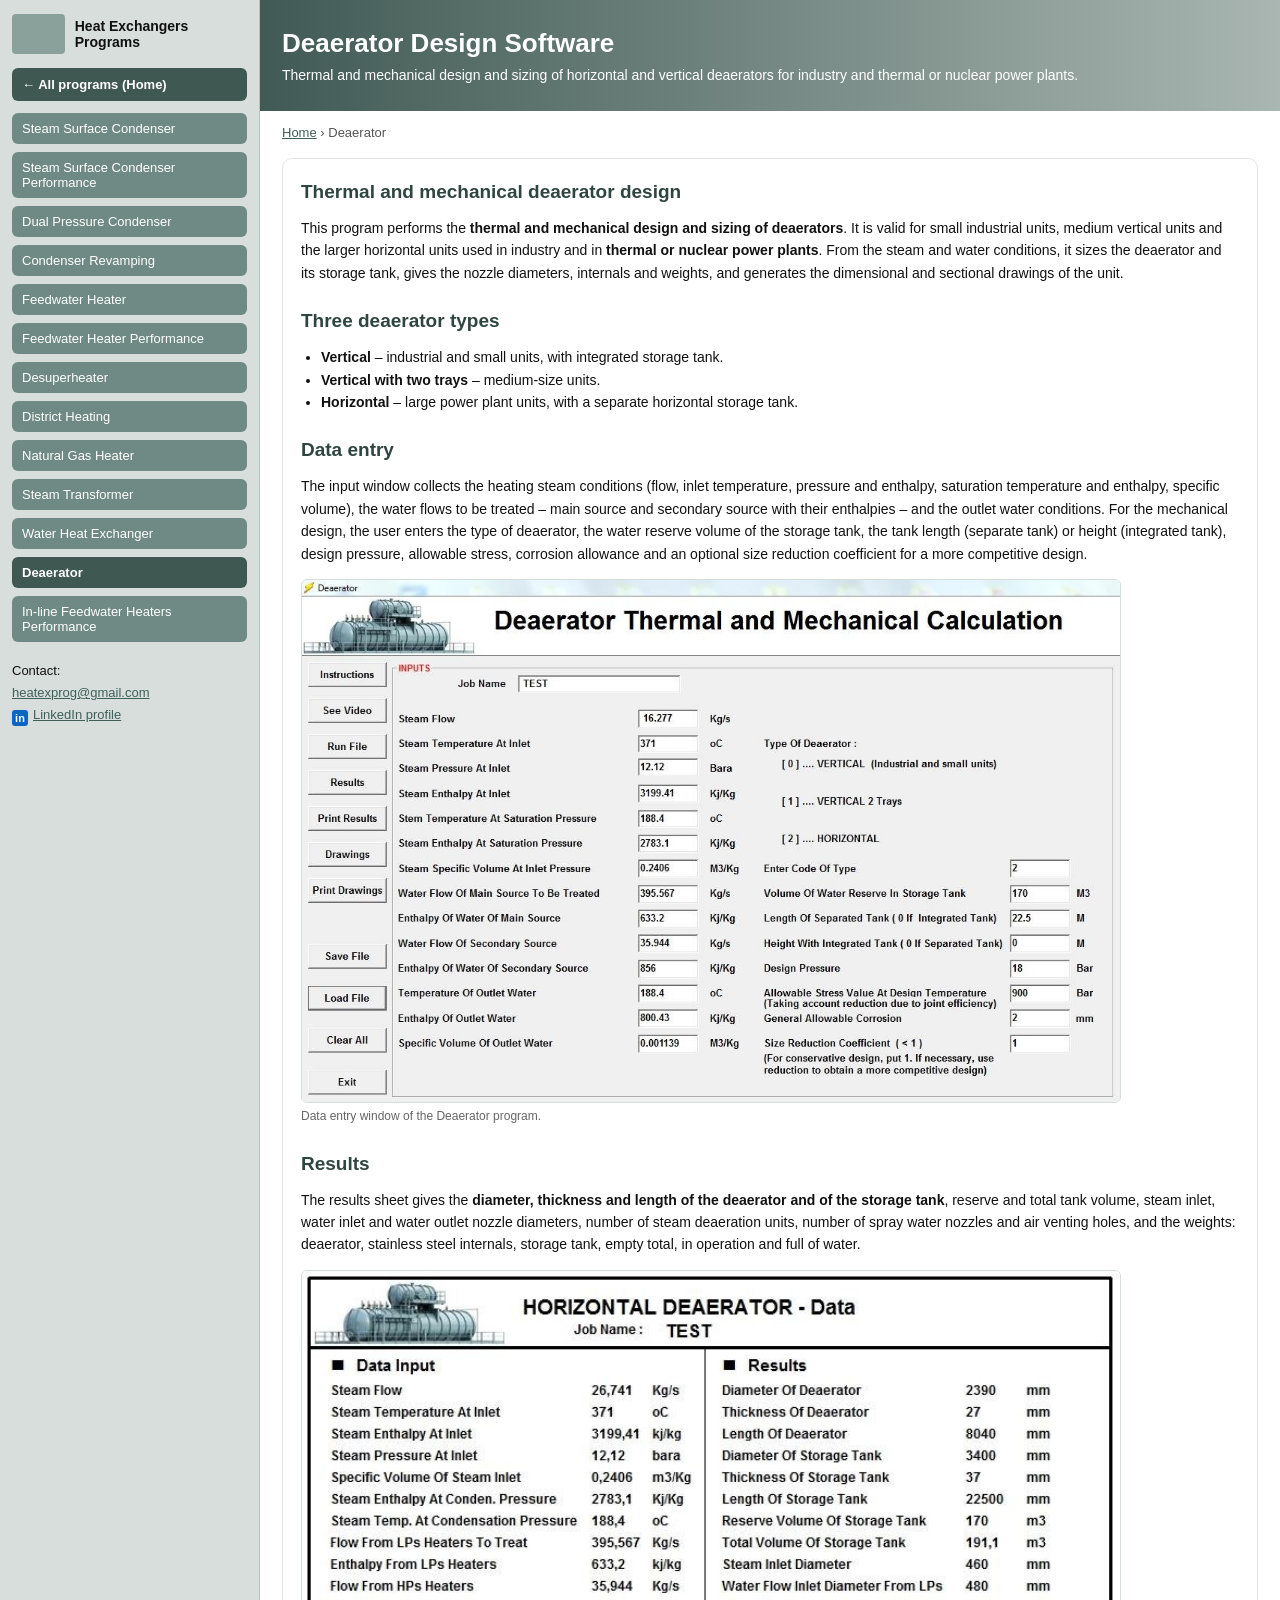
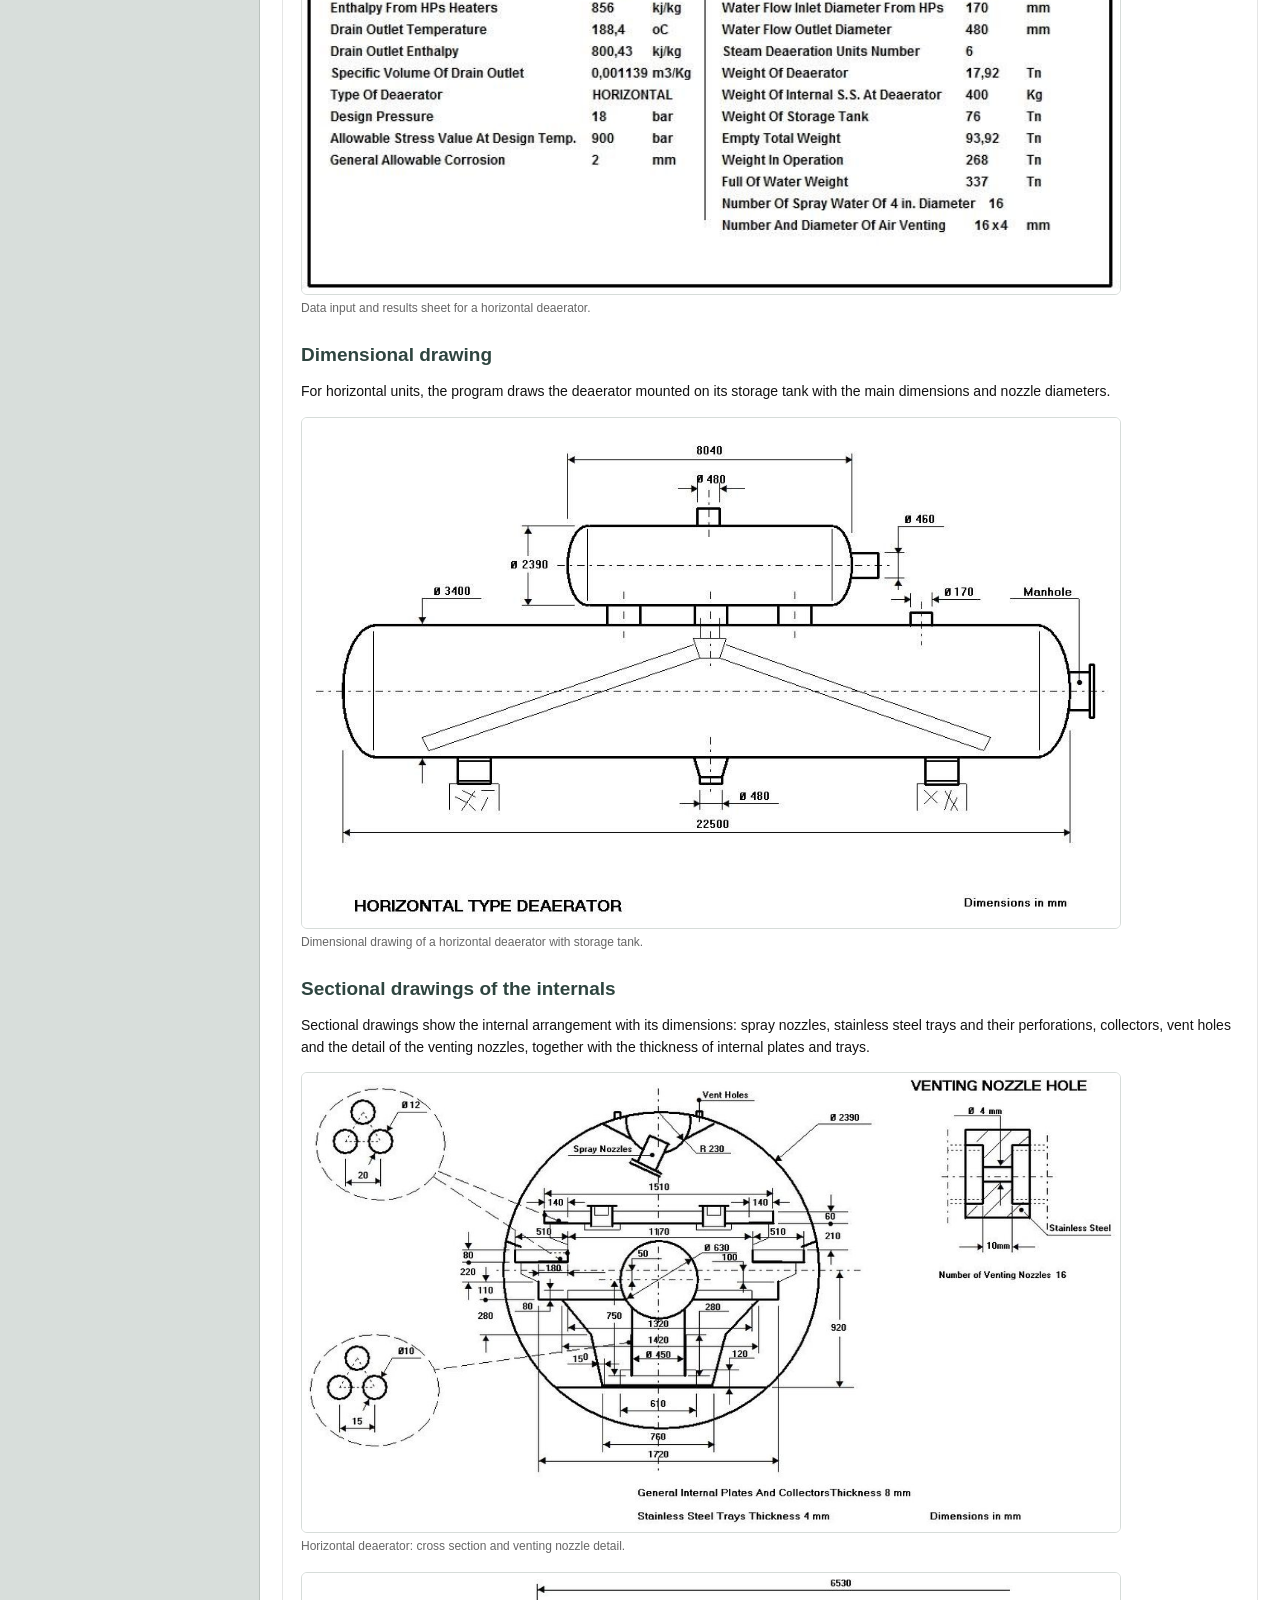
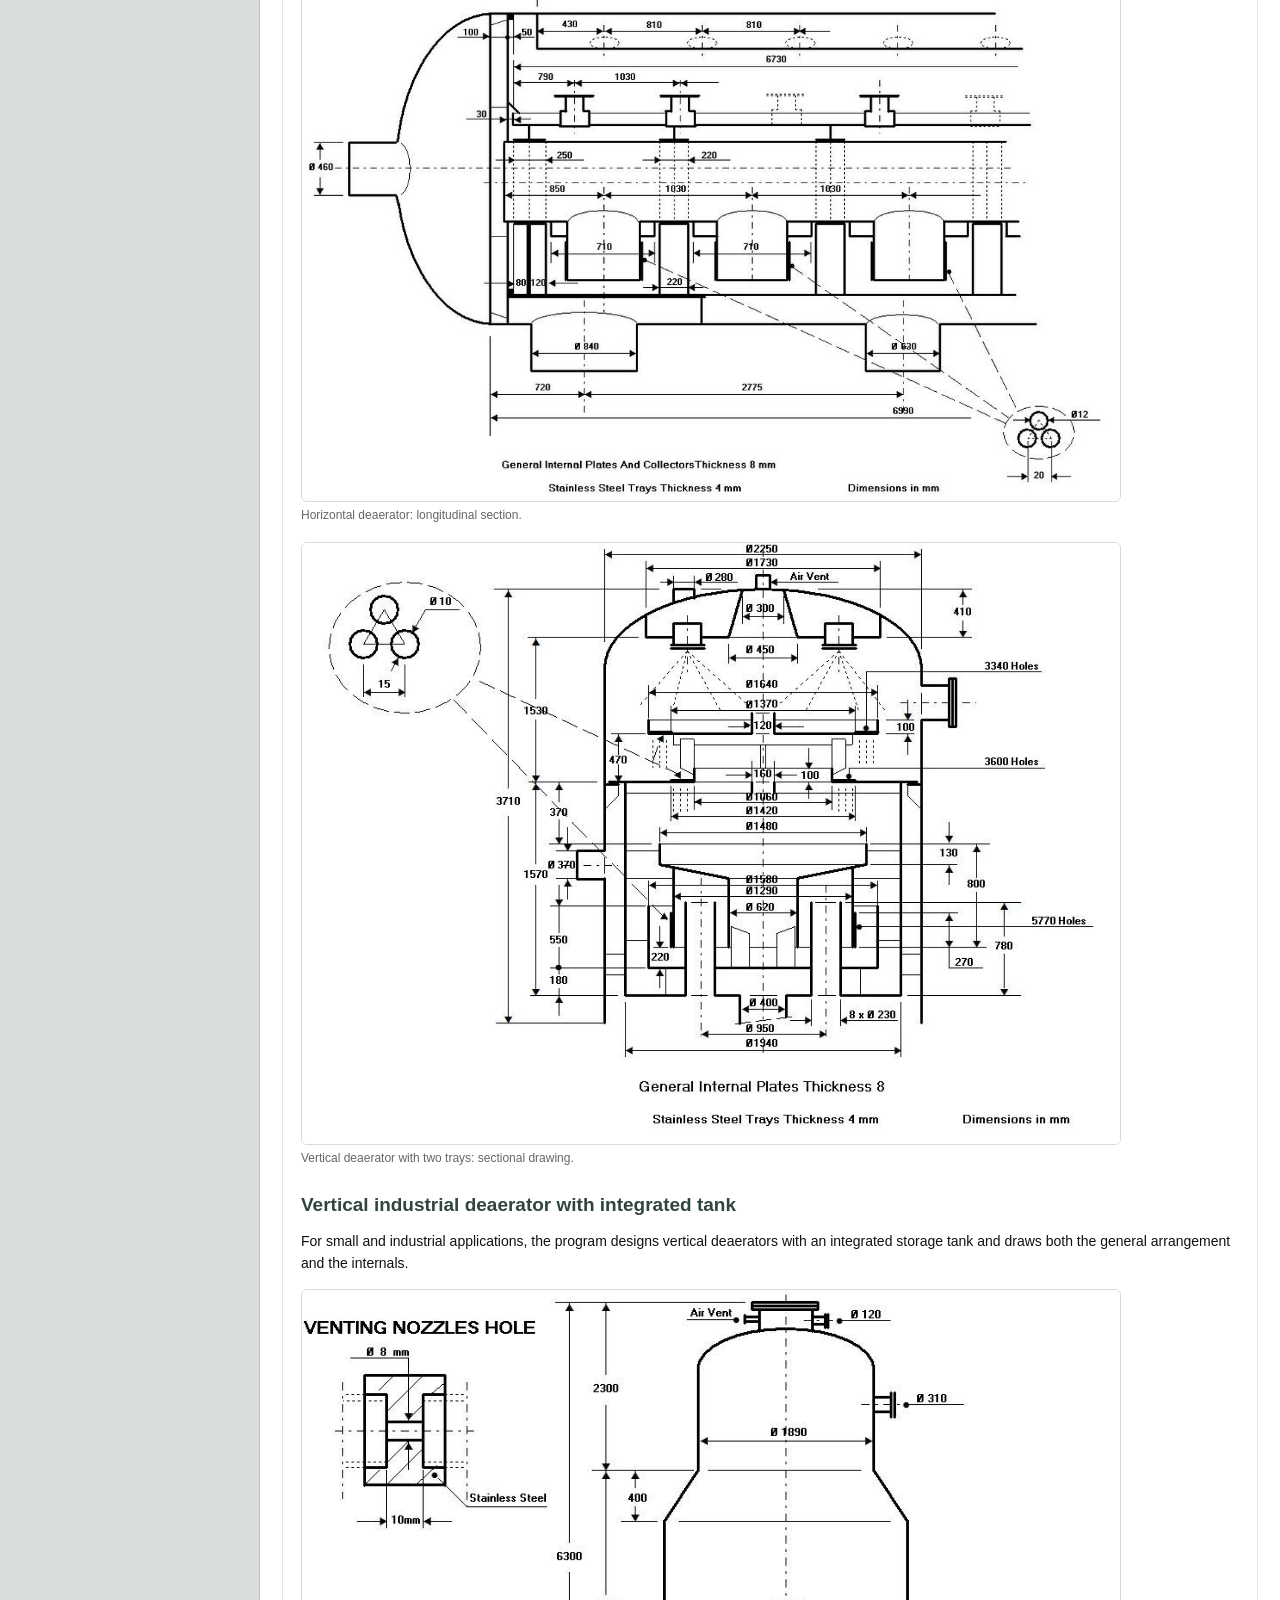
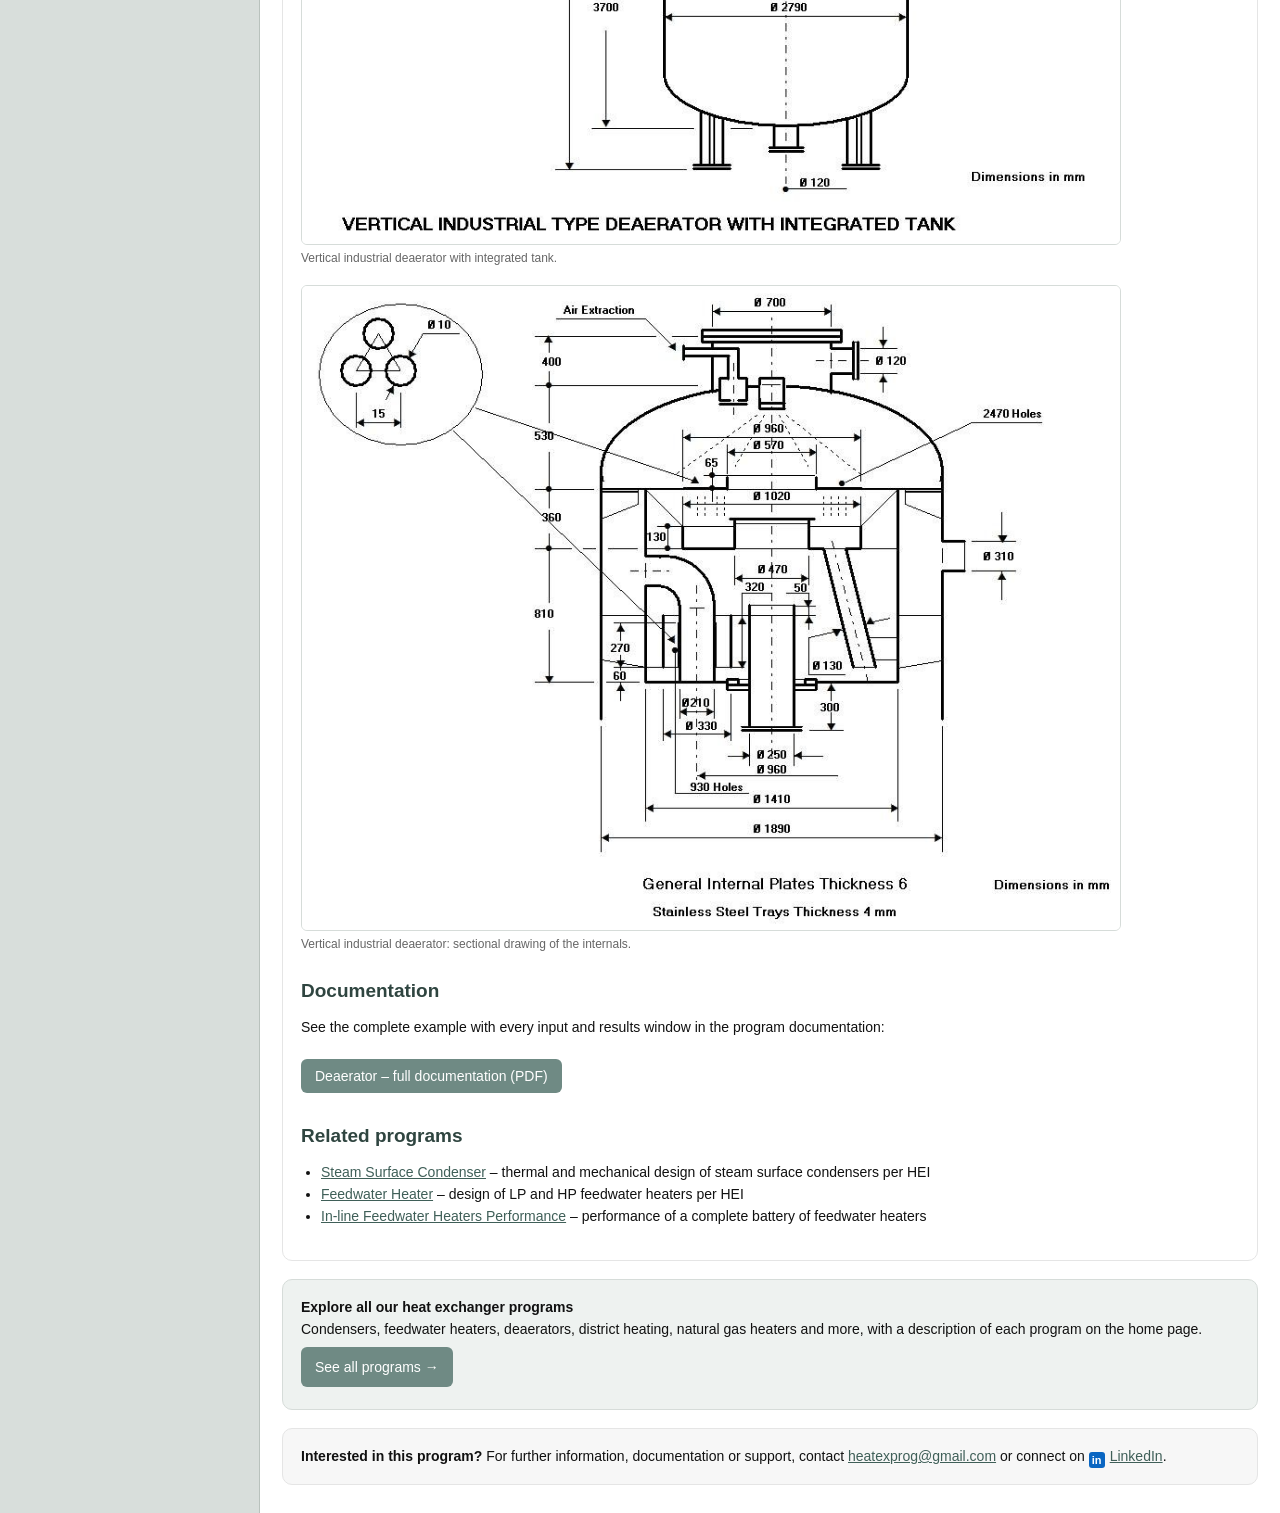
==== deaerator-design-software.html @ e0bcf335 "Add Steam Surface Condenser and Deaerator program pages Two dedicated program pages (SEO test), link" ====
<!doctype html>
<html lang="en">
<head>
  <meta charset="utf-8">
  <meta name="viewport" content="width=device-width, initial-scale=1">
  <title>Deaerator Design and Sizing Software | Heat Exchangers Programs</title>
  <meta name="description" content="Deaerator design software: thermal and mechanical sizing of horizontal and vertical deaerators and storage tanks: nozzles, weights and drawings for power plants.">
  <link rel="canonical" href="https://www.heatexprogram.com/deaerator-design-software.html">
  <meta name="robots" content="index, follow">
  <meta property="og:type" content="website">
  <meta property="og:site_name" content="Heat Exchangers Programs">
  <meta property="og:title" content="Deaerator Design Software">
  <meta property="og:description" content="Deaerator design software: thermal and mechanical sizing of horizontal and vertical deaerators and storage tanks: nozzles, weights and drawings for power plants.">
  <meta property="og:url" content="https://www.heatexprogram.com/deaerator-design-software.html">
  <meta property="og:image" content="https://www.heatexprogram.com/img/deaerator-data-entry.jpg">
  <link rel="stylesheet" href="style.css">
  <script type="application/ld+json">
{
  "@context": "https://schema.org",
  "@type": "SoftwareApplication",
  "name": "Deaerator Design Program",
  "applicationCategory": "EngineeringApplication",
  "applicationSubCategory": "Heat exchanger design",
  "operatingSystem": "Windows",
  "description": "Deaerator design software: thermal and mechanical sizing of horizontal and vertical deaerators and storage tanks: nozzles, weights and drawings for power plants.",
  "url": "https://www.heatexprogram.com/deaerator-design-software.html",
  "image": "https://www.heatexprogram.com/img/deaerator-data-entry.jpg",
  "publisher": {
    "@type": "Organization",
    "name": "Heat Exchangers Programs",
    "url": "https://www.heatexprogram.com/",
    "email": "heatexprog@gmail.com",
    "sameAs": [
      "https://www.linkedin.com/in/enrique-coloma-40a3a2b0/"
    ]
  }
}
  </script>
  <script type="application/ld+json">
{
  "@context": "https://schema.org",
  "@type": "BreadcrumbList",
  "itemListElement": [
    {
      "@type": "ListItem",
      "position": 1,
      "name": "Home",
      "item": "https://www.heatexprogram.com/"
    },
    {
      "@type": "ListItem",
      "position": 2,
      "name": "Deaerator",
      "item": "https://www.heatexprogram.com/deaerator-design-software.html"
    }
  ]
}
  </script>
</head>

<body class="program-page">
  <div class="layout">

    <aside class="sidebar">
      <div class="brand">
        <div class="logo"></div>
        <div class="brand-title"><a href="index.html">Heat Exchangers Programs</a></div>
      </div>

      <a class="home-btn" href="index.html">&larr; All programs (Home)</a>

      <nav class="menu" aria-label="Programs">
        <a class="item" href="steam-surface-condenser-design-software.html">Steam Surface Condenser</a>
        <a class="item" href="pdfs/Steam Surface Condenser Perfomance.pdf" target="_blank">Steam Surface Condenser Performance</a>
        <a class="item" href="pdfs/Dual Pressure Condenser.pdf" target="_blank">Dual Pressure Condenser</a>
        <a class="item" href="pdfs/Condenser Revamping.pdf" target="_blank">Condenser Revamping</a>
        <a class="item" href="pdfs/Feedwater Heater.pdf" target="_blank">Feedwater Heater</a>
        <a class="item" href="pdfs/Feedwater Heater Performance.pdf" target="_blank">Feedwater Heater Performance</a>
        <a class="item" href="pdfs/Desuperheater.pdf" target="_blank">Desuperheater</a>
        <a class="item" href="pdfs/District Heating.pdf" target="_blank">District Heating</a>
        <a class="item" href="pdfs/Natural Gas Heater.pdf" target="_blank">Natural Gas Heater</a>
        <a class="item" href="pdfs/Steam Transformer.pdf" target="_blank">Steam Transformer</a>
        <a class="item" href="pdfs/Water Heat Exchanger.pdf" target="_blank">Water Heat Exchanger</a>
        <a class="item active" href="deaerator-design-software.html" aria-current="page">Deaerator</a>
        <a class="item" href="pdfs/In-line Feedwater Heaters Performance.pdf" target="_blank">In-line Feedwater Heaters Performance</a>
      </nav>

      <div class="sidebar-contact">
        Contact:<br>
        <a href="mailto:heatexprog@gmail.com">heatexprog@gmail.com</a><br>
        <a class="linkedin-link" href="https://www.linkedin.com/in/enrique-coloma-40a3a2b0/" target="_blank" rel="noopener"><span class="li-icon">in</span>LinkedIn profile</a>
      </div>
    </aside>

    <main class="content">
      <header class="hero">
        <div class="hero-inner">
          <h1>Deaerator Design Software</h1>
          <p>Thermal and mechanical design and sizing of horizontal and vertical deaerators for industry and thermal or nuclear power plants.</p>
        </div>
      </header>

      <nav class="breadcrumb" aria-label="Breadcrumb"><a href="index.html">Home</a> &rsaquo; Deaerator</nav>

      <section class="card">
        <h2>Thermal and mechanical deaerator design</h2>
        <p>This program performs the <strong>thermal and mechanical design and sizing of deaerators</strong>. It is valid for small industrial units, medium vertical units and the larger horizontal units used in industry and in <strong>thermal or nuclear power plants</strong>. From the steam and water conditions, it sizes the deaerator and its storage tank, gives the nozzle diameters, internals and weights, and generates the dimensional and sectional drawings of the unit.</p>

        <h2>Three deaerator types</h2>
        <ul>
          <li><strong>Vertical</strong> &ndash; industrial and small units, with integrated storage tank.</li>
          <li><strong>Vertical with two trays</strong> &ndash; medium-size units.</li>
          <li><strong>Horizontal</strong> &ndash; large power plant units, with a separate horizontal storage tank.</li>
        </ul>

        <h2>Data entry</h2>
        <p>The input window collects the heating steam conditions (flow, inlet temperature, pressure and enthalpy, saturation temperature and enthalpy, specific volume), the water flows to be treated &ndash; main source and secondary source with their enthalpies &ndash; and the outlet water conditions. For the mechanical design, the user enters the type of deaerator, the water reserve volume of the storage tank, the tank length (separate tank) or height (integrated tank), design pressure, allowable stress, corrosion allowance and an optional size reduction coefficient for a more competitive design.</p>
        <img class="screenshot" src="img/deaerator-data-entry.jpg" alt="Deaerator design software - data entry window with steam flow, water flows and storage tank inputs" width="1091" height="697" loading="lazy">
        <p class="caption">Data entry window of the Deaerator program.</p>

        <h2>Results</h2>
        <p>The results sheet gives the <strong>diameter, thickness and length of the deaerator and of the storage tank</strong>, reserve and total tank volume, steam inlet, water inlet and water outlet nozzle diameters, number of steam deaeration units, number of spray water nozzles and air venting holes, and the weights: deaerator, stainless steel internals, storage tank, empty total, in operation and full of water.</p>
        <img class="screenshot" src="img/deaerator-results.jpg" alt="Horizontal deaerator data and results - deaerator and storage tank diameter, thickness, length, nozzles and weights" width="752" height="573" loading="lazy">
        <p class="caption">Data input and results sheet for a horizontal deaerator.</p>

        <h2>Dimensional drawing</h2>
        <p>For horizontal units, the program draws the deaerator mounted on its storage tank with the main dimensions and nozzle diameters.</p>
        <img class="screenshot" src="img/deaerator-horizontal-drawing.jpg" alt="Horizontal type deaerator dimensional drawing with storage tank and nozzle diameters" width="990" height="617" loading="lazy">
        <p class="caption">Dimensional drawing of a horizontal deaerator with storage tank.</p>

        <h2>Sectional drawings of the internals</h2>
        <p>Sectional drawings show the internal arrangement with its dimensions: spray nozzles, stainless steel trays and their perforations, collectors, vent holes and the detail of the venting nozzles, together with the thickness of internal plates and trays.</p>
        <img class="screenshot" src="img/deaerator-horizontal-cross-section.jpg" alt="Horizontal deaerator cross section showing spray nozzles, stainless steel trays and venting nozzle detail" width="1100" height="616" loading="lazy">
        <p class="caption">Horizontal deaerator: cross section and venting nozzle detail.</p>
        <img class="screenshot" src="img/deaerator-horizontal-longitudinal-section.jpg" alt="Horizontal deaerator longitudinal section with trays and steam inlet" width="1100" height="711" loading="lazy">
        <p class="caption">Horizontal deaerator: longitudinal section.</p>
        <img class="screenshot" src="img/deaerator-vertical-two-trays-section.jpg" alt="Vertical two trays deaerator sectional drawing with spray nozzles and tray perforations" width="950" height="698" loading="lazy">
        <p class="caption">Vertical deaerator with two trays: sectional drawing.</p>

        <h2>Vertical industrial deaerator with integrated tank</h2>
        <p>For small and industrial applications, the program designs vertical deaerators with an integrated storage tank and draws both the general arrangement and the internals.</p>
        <img class="screenshot" src="img/deaerator-vertical-integrated-tank-drawing.jpg" alt="Vertical industrial type deaerator with integrated tank - dimensional drawing" width="895" height="607" loading="lazy">
        <p class="caption">Vertical industrial deaerator with integrated tank.</p>
        <img class="screenshot" src="img/deaerator-vertical-industrial-section.jpg" alt="Vertical industrial deaerator internals sectional drawing" width="882" height="695" loading="lazy">
        <p class="caption">Vertical industrial deaerator: sectional drawing of the internals.</p>

        <h2>Documentation</h2>
        <p>See the complete example with every input and results window in the program documentation:</p>
        <a class="doc-link" href="pdfs/Deaerator.pdf" target="_blank">Deaerator &ndash; full documentation (PDF)</a>

        <h2>Related programs</h2>
        <ul>
          <li><a href="steam-surface-condenser-design-software.html">Steam Surface Condenser</a> &ndash; thermal and mechanical design of steam surface condensers per HEI</li>
          <li><a href="pdfs/Feedwater Heater.pdf" target="_blank">Feedwater Heater</a> &ndash; design of LP and HP feedwater heaters per HEI</li>
          <li><a href="pdfs/In-line Feedwater Heaters Performance.pdf" target="_blank">In-line Feedwater Heaters Performance</a> &ndash; performance of a complete battery of feedwater heaters</li>
        </ul>
      </section>

      <div class="all-programs">
        <strong>Explore all our heat exchanger programs</strong><br>
        Condensers, feedwater heaters, deaerators, district heating, natural gas heaters and more, with a description of each program on the home page.<br>
        <a class="doc-link" href="index.html">See all programs &rarr;</a>
      </div>

      <div class="contact-box">
        <strong>Interested in this program?</strong> For further information, documentation or support, contact
        <a href="mailto:heatexprog@gmail.com">heatexprog@gmail.com</a>
        or connect on <a class="linkedin-link" href="https://www.linkedin.com/in/enrique-coloma-40a3a2b0/" target="_blank" rel="noopener"><span class="li-icon">in</span>LinkedIn</a>.
      </div>

    </main>

  </div>
</body>
</html>
---- style.css ----
* {
  box-sizing: border-box;
}

body {
  margin: 0;
  font-family: Arial, Helvetica, sans-serif;
  background: #ffffff;
  color: #111;
}

/* Estructura general */
.layout {
  display: flex;
  min-height: 100vh;
}

/* Menú izquierdo */
.sidebar {
  width: 260px;
  background: #d8dedb;
  padding: 14px 12px;
  border-right: 1px solid #b9c2bd;
}

.brand {
  display: flex;
  align-items: center;
  gap: 10px;
  margin-bottom: 14px;
}

.logo {
  width: 56px;
  height: 40px;
  background: #8aa09a;
  border-radius: 4px;
}

.brand-title {
  font-weight: bold;
  font-size: 14px;
}

/* Enlaces del menú */
.menu {
  display: flex;
  flex-direction: column;
  gap: 8px;
}

.item {
  display: block;
  padding: 8px 10px;
  background: #6f8a84;
  color: #ffffff;
  text-decoration: none;
  border-radius: 6px;
  font-size: 13px;
}

.item:hover {
  background: #5f7a74;
}

/* Contenido */
.content {
  flex: 1;
}

.hero {
  padding: 28px 22px;
  background: linear-gradient(90deg, #415a55, #a9b6b1);
  color: #ffffff;
}

.hero h1 {
  margin: 0 0 8px;
  font-size: 26px;
}

.hero p {
  margin: 0;
  font-size: 14px;
}

.card {
  margin: 18px 22px;
  padding: 18px;
  border: 1px solid #e5e5e5;
  border-radius: 10px;
  font-size: 14px;
}

.hero-inner {
  max-width: 980px;
}

.hero-img {
  width: 220px;      /* tamaño del logo */
  max-width: 100%;
  height: auto;
  display: block;
}

/* ===== Program pages ===== */
a { color: #3f5f58; }

.brand-title a { color: #111; text-decoration: none; }

.home-btn {
  display: block;
  margin-bottom: 12px;
  padding: 9px 10px;
  background: #3f5852;
  color: #ffffff;
  text-decoration: none;
  border-radius: 6px;
  font-size: 13px;
  font-weight: bold;
}
.home-btn:hover { background: #2f4540; }

.item.active { background: #3f5852; font-weight: bold; }

.sidebar-contact {
  margin-top: 18px;
  font-size: 13px;
  line-height: 1.7;
}

.linkedin-link { white-space: nowrap; }
.li-icon {
  display: inline-block;
  width: 16px;
  height: 16px;
  margin-right: 5px;
  border-radius: 3px;
  background: #0a66c2;
  color: #ffffff;
  font: bold 11px/16px Arial, sans-serif;
  text-align: center;
  vertical-align: -3px;
}

.breadcrumb {
  margin: 14px 22px 0;
  font-size: 13px;
  color: #555;
}

.card h2 {
  margin: 26px 0 8px;
  font-size: 19px;
  color: #2f4540;
}
.card h2:first-child { margin-top: 4px; }
.card p, .card li { line-height: 1.6; }
.card ul { padding-left: 20px; }

.screenshot {
  display: block;
  width: 100%;
  max-width: 820px;
  height: auto;
  margin: 12px 0 4px;
  border: 1px solid #d6dcd9;
  border-radius: 6px;
}
.caption {
  margin: 0 0 16px;
  font-size: 12px;
  color: #666;
}

.doc-link {
  display: inline-block;
  margin: 6px 0;
  padding: 9px 14px;
  background: #6f8a84;
  color: #ffffff;
  text-decoration: none;
  border-radius: 6px;
  font-size: 14px;
}
.doc-link:hover { background: #5f7a74; }

.all-programs, .contact-box {
  margin: 18px 22px;
  padding: 16px 18px;
  border-radius: 10px;
  font-size: 14px;
  line-height: 1.6;
}
.all-programs { background: #eef2f0; border: 1px solid #d6dcd9; }
.contact-box { background: #f7f7f7; border: 1px solid #e5e5e5; margin-bottom: 28px; }

@media (max-width: 760px) {
  .program-page .layout { flex-direction: column; }
  .program-page .sidebar { width: 100%; border-right: 0; border-bottom: 1px solid #b9c2bd; }
  .program-page .menu { display: none; }
  .program-page .hero { padding: 22px 16px; }
  .program-page .hero h1 { font-size: 22px; }
  .program-page .card, .program-page .all-programs, .program-page .contact-box { margin: 14px 16px; }
  .program-page .breadcrumb { margin: 12px 16px 0; }
}
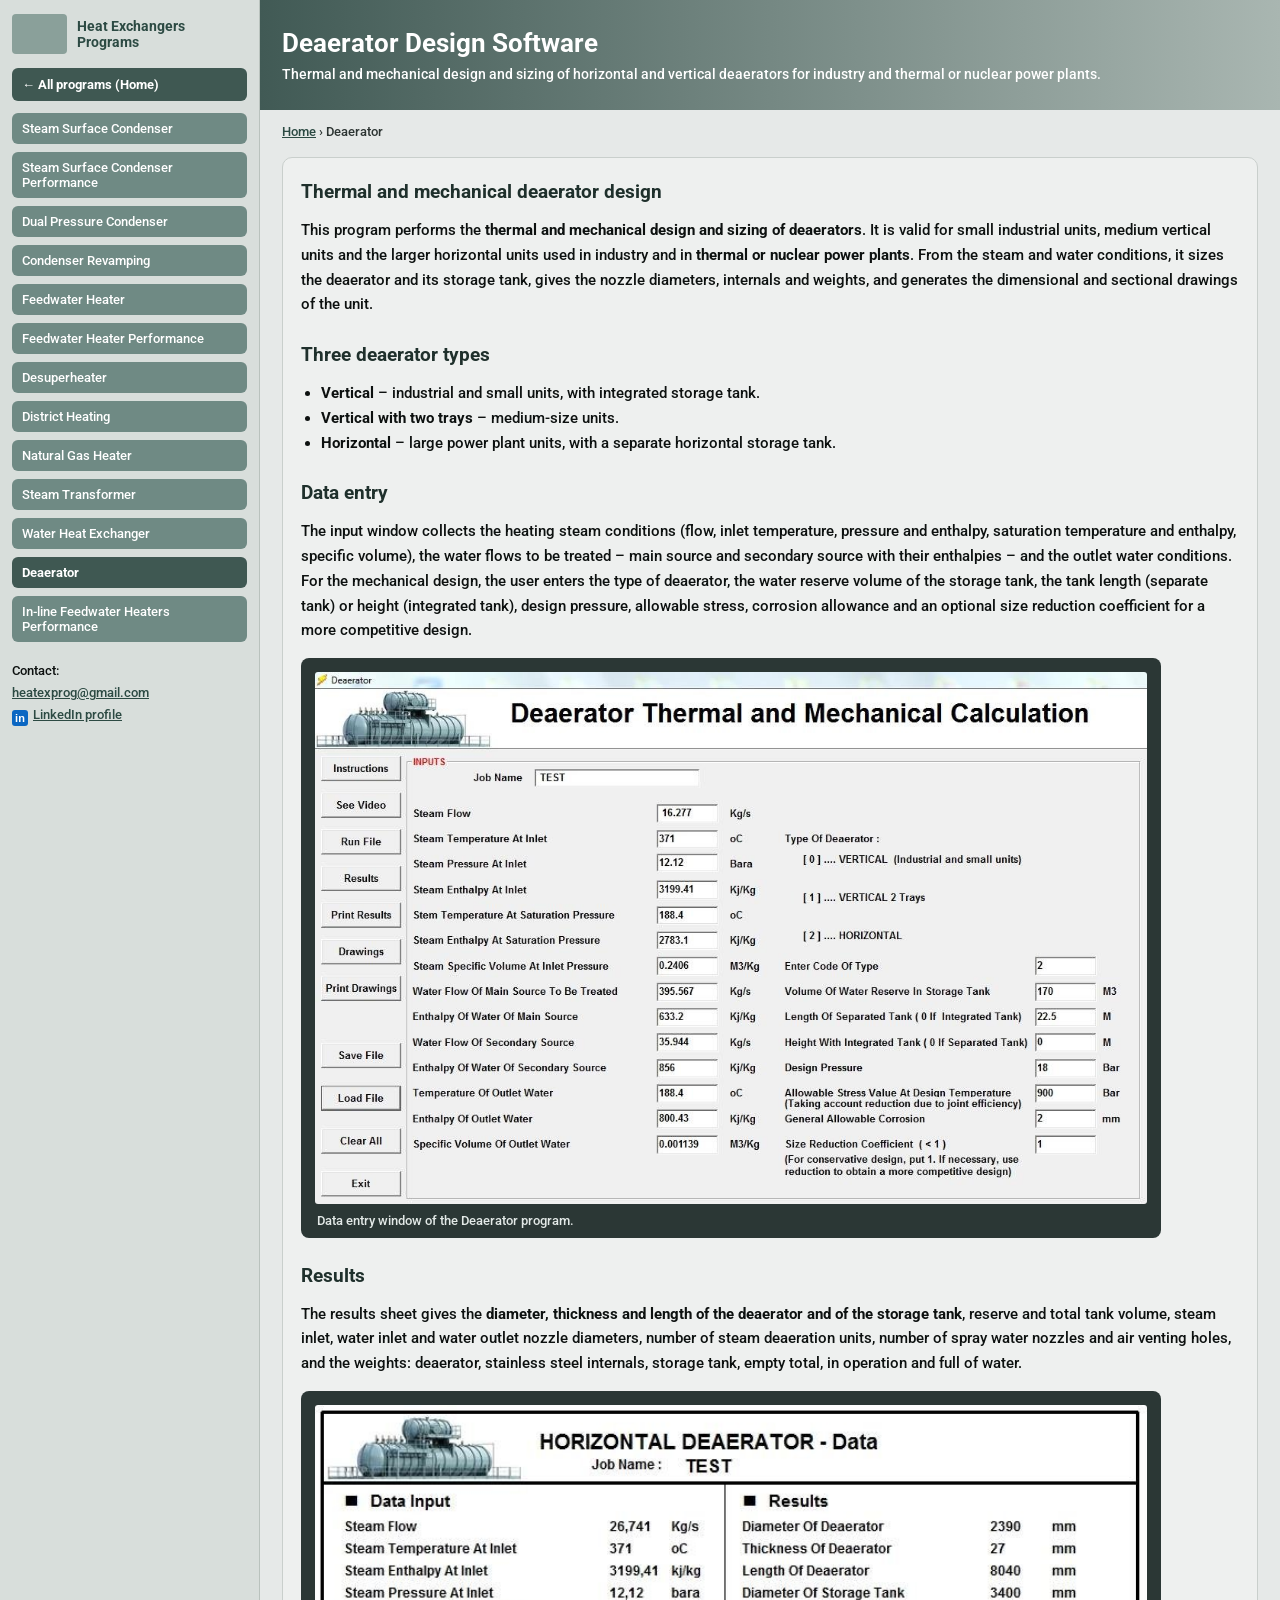
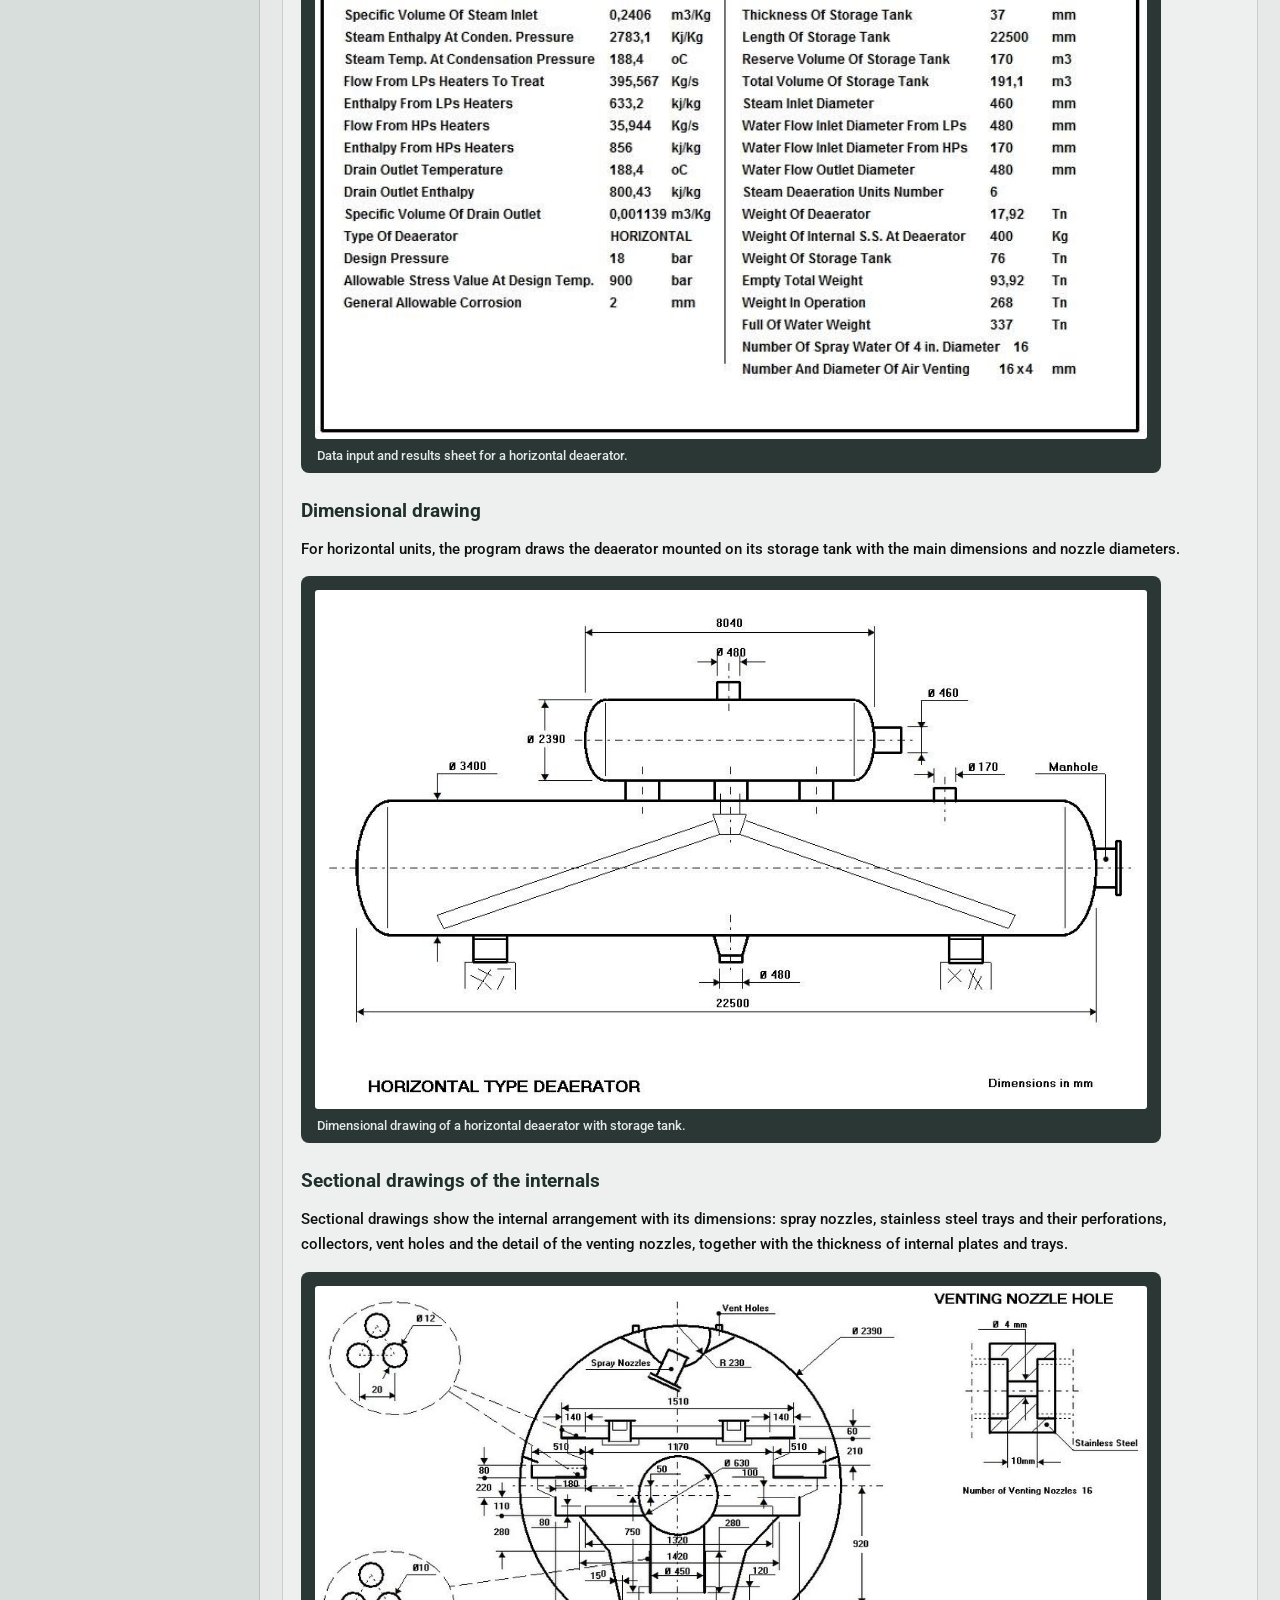
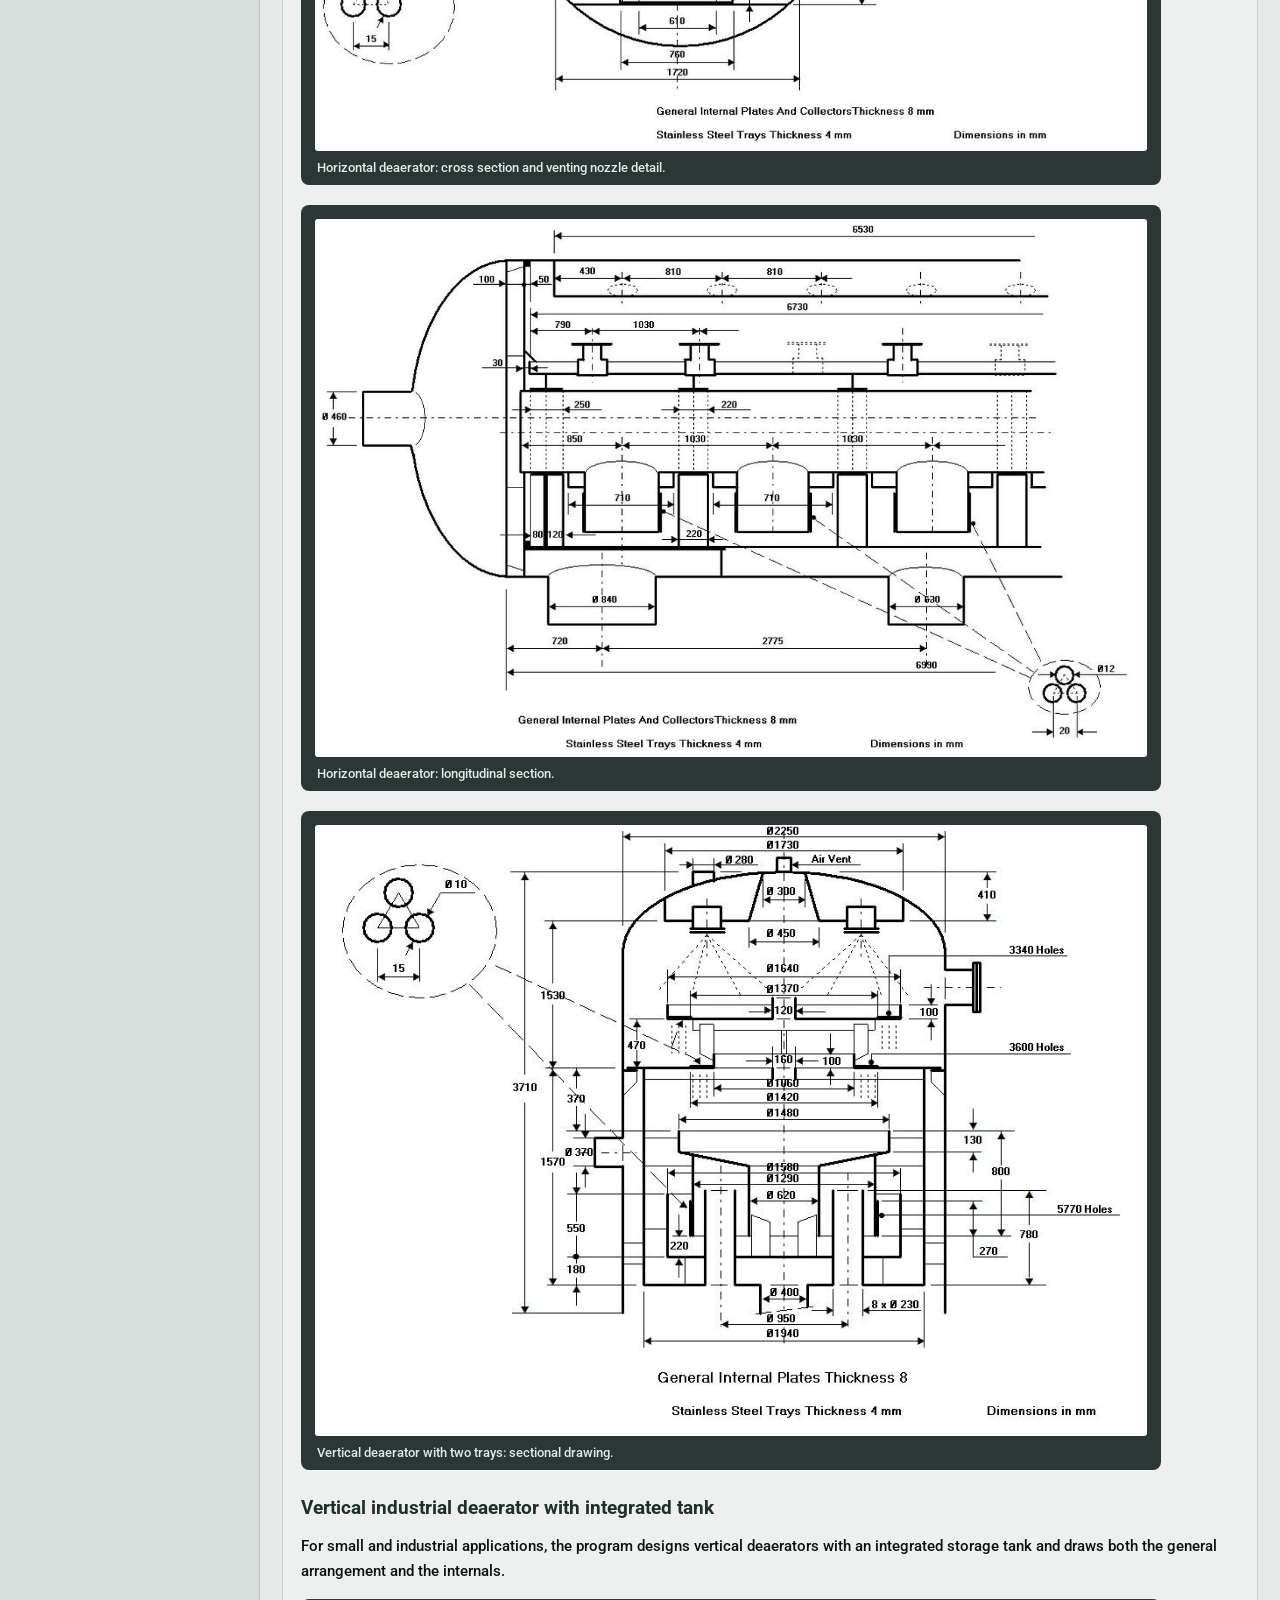
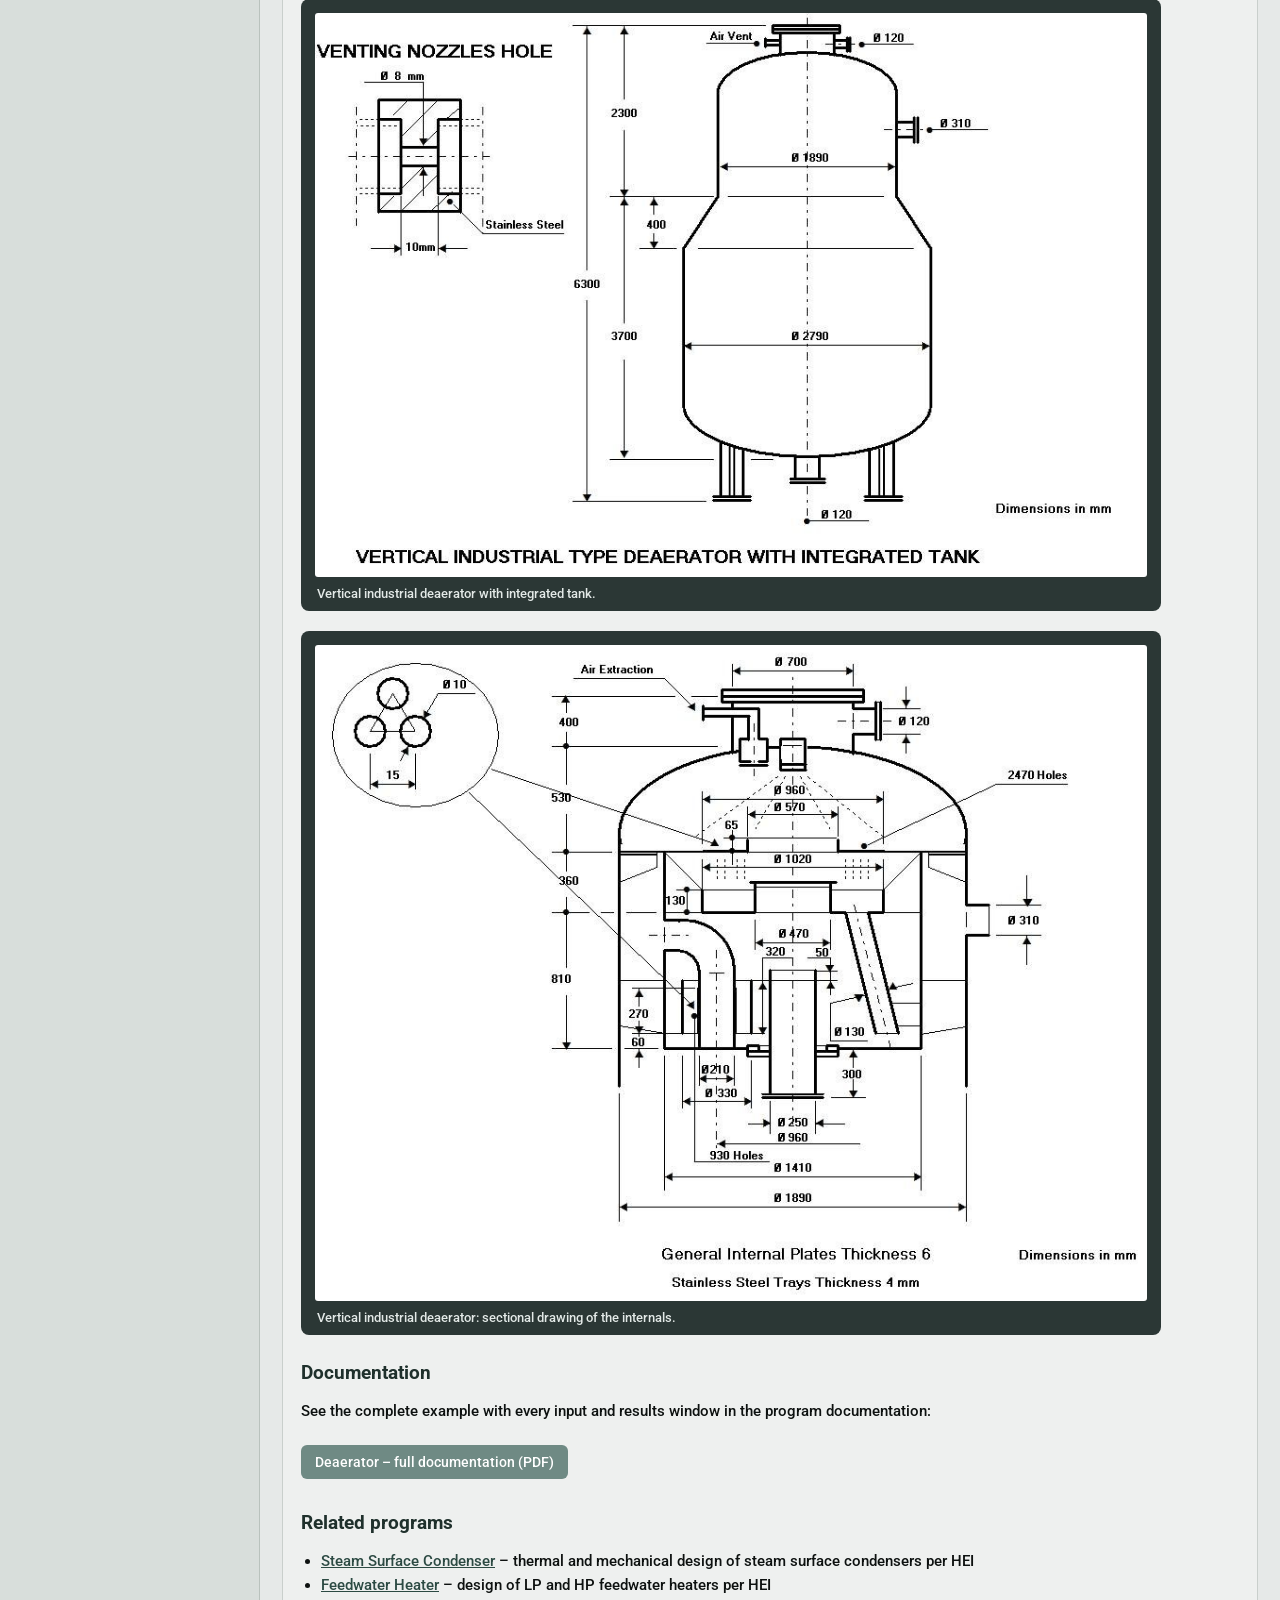
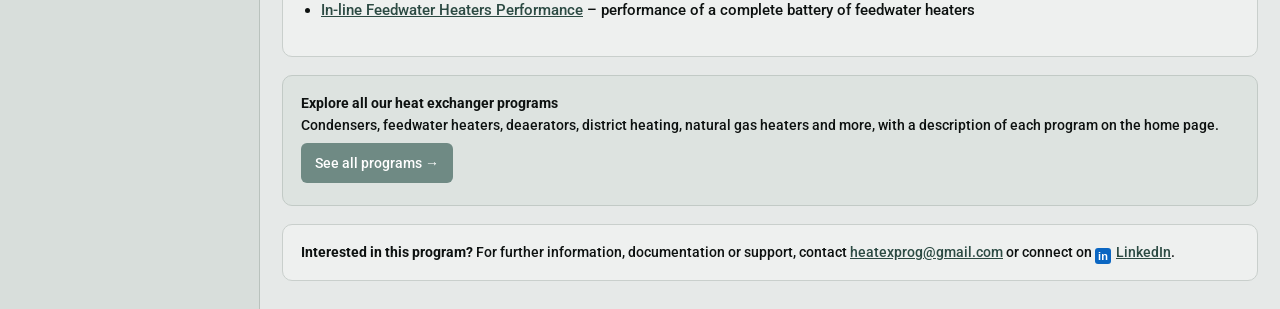
==== commit b9377af0: "Program pages: light grey background, bolder text, dark frames for screenshots Co-Authored-By: Claud" ====
--- a/deaerator-design-software.html
+++ b/deaerator-design-software.html
@@ -13,6 +13,9 @@
   <meta property="og:description" content="Deaerator design software: thermal and mechanical sizing of horizontal and vertical deaerators and storage tanks: nozzles, weights and drawings for power plants.">
   <meta property="og:url" content="https://www.heatexprogram.com/deaerator-design-software.html">
   <meta property="og:image" content="https://www.heatexprogram.com/img/deaerator-data-entry.jpg">
+  <link rel="preconnect" href="https://fonts.googleapis.com">
+  <link rel="preconnect" href="https://fonts.gstatic.com" crossorigin>
+  <link rel="stylesheet" href="https://fonts.googleapis.com/css2?family=Roboto:wght@500;700&display=swap">
   <link rel="stylesheet" href="style.css">
   <script type="application/ld+json">
 {
@@ -115,34 +118,50 @@
 
         <h2>Data entry</h2>
         <p>The input window collects the heating steam conditions (flow, inlet temperature, pressure and enthalpy, saturation temperature and enthalpy, specific volume), the water flows to be treated &ndash; main source and secondary source with their enthalpies &ndash; and the outlet water conditions. For the mechanical design, the user enters the type of deaerator, the water reserve volume of the storage tank, the tank length (separate tank) or height (integrated tank), design pressure, allowable stress, corrosion allowance and an optional size reduction coefficient for a more competitive design.</p>
-        <img class="screenshot" src="img/deaerator-data-entry.jpg" alt="Deaerator design software - data entry window with steam flow, water flows and storage tank inputs" width="1091" height="697" loading="lazy">
-        <p class="caption">Data entry window of the Deaerator program.</p>
+        <figure class="frame">
+          <img class="screenshot" src="img/deaerator-data-entry.jpg" alt="Deaerator design software - data entry window with steam flow, water flows and storage tank inputs" width="1091" height="697" loading="lazy">
+          <figcaption class="caption">Data entry window of the Deaerator program.</figcaption>
+        </figure>
 
         <h2>Results</h2>
         <p>The results sheet gives the <strong>diameter, thickness and length of the deaerator and of the storage tank</strong>, reserve and total tank volume, steam inlet, water inlet and water outlet nozzle diameters, number of steam deaeration units, number of spray water nozzles and air venting holes, and the weights: deaerator, stainless steel internals, storage tank, empty total, in operation and full of water.</p>
-        <img class="screenshot" src="img/deaerator-results.jpg" alt="Horizontal deaerator data and results - deaerator and storage tank diameter, thickness, length, nozzles and weights" width="752" height="573" loading="lazy">
-        <p class="caption">Data input and results sheet for a horizontal deaerator.</p>
+        <figure class="frame">
+          <img class="screenshot" src="img/deaerator-results.jpg" alt="Horizontal deaerator data and results - deaerator and storage tank diameter, thickness, length, nozzles and weights" width="752" height="573" loading="lazy">
+          <figcaption class="caption">Data input and results sheet for a horizontal deaerator.</figcaption>
+        </figure>
 
         <h2>Dimensional drawing</h2>
         <p>For horizontal units, the program draws the deaerator mounted on its storage tank with the main dimensions and nozzle diameters.</p>
-        <img class="screenshot" src="img/deaerator-horizontal-drawing.jpg" alt="Horizontal type deaerator dimensional drawing with storage tank and nozzle diameters" width="990" height="617" loading="lazy">
-        <p class="caption">Dimensional drawing of a horizontal deaerator with storage tank.</p>
+        <figure class="frame">
+          <img class="screenshot" src="img/deaerator-horizontal-drawing.jpg" alt="Horizontal type deaerator dimensional drawing with storage tank and nozzle diameters" width="990" height="617" loading="lazy">
+          <figcaption class="caption">Dimensional drawing of a horizontal deaerator with storage tank.</figcaption>
+        </figure>
 
         <h2>Sectional drawings of the internals</h2>
         <p>Sectional drawings show the internal arrangement with its dimensions: spray nozzles, stainless steel trays and their perforations, collectors, vent holes and the detail of the venting nozzles, together with the thickness of internal plates and trays.</p>
-        <img class="screenshot" src="img/deaerator-horizontal-cross-section.jpg" alt="Horizontal deaerator cross section showing spray nozzles, stainless steel trays and venting nozzle detail" width="1100" height="616" loading="lazy">
-        <p class="caption">Horizontal deaerator: cross section and venting nozzle detail.</p>
-        <img class="screenshot" src="img/deaerator-horizontal-longitudinal-section.jpg" alt="Horizontal deaerator longitudinal section with trays and steam inlet" width="1100" height="711" loading="lazy">
-        <p class="caption">Horizontal deaerator: longitudinal section.</p>
-        <img class="screenshot" src="img/deaerator-vertical-two-trays-section.jpg" alt="Vertical two trays deaerator sectional drawing with spray nozzles and tray perforations" width="950" height="698" loading="lazy">
-        <p class="caption">Vertical deaerator with two trays: sectional drawing.</p>
+        <figure class="frame">
+          <img class="screenshot" src="img/deaerator-horizontal-cross-section.jpg" alt="Horizontal deaerator cross section showing spray nozzles, stainless steel trays and venting nozzle detail" width="1100" height="616" loading="lazy">
+          <figcaption class="caption">Horizontal deaerator: cross section and venting nozzle detail.</figcaption>
+        </figure>
+        <figure class="frame">
+          <img class="screenshot" src="img/deaerator-horizontal-longitudinal-section.jpg" alt="Horizontal deaerator longitudinal section with trays and steam inlet" width="1100" height="711" loading="lazy">
+          <figcaption class="caption">Horizontal deaerator: longitudinal section.</figcaption>
+        </figure>
+        <figure class="frame">
+          <img class="screenshot" src="img/deaerator-vertical-two-trays-section.jpg" alt="Vertical two trays deaerator sectional drawing with spray nozzles and tray perforations" width="950" height="698" loading="lazy">
+          <figcaption class="caption">Vertical deaerator with two trays: sectional drawing.</figcaption>
+        </figure>
 
         <h2>Vertical industrial deaerator with integrated tank</h2>
         <p>For small and industrial applications, the program designs vertical deaerators with an integrated storage tank and draws both the general arrangement and the internals.</p>
-        <img class="screenshot" src="img/deaerator-vertical-integrated-tank-drawing.jpg" alt="Vertical industrial type deaerator with integrated tank - dimensional drawing" width="895" height="607" loading="lazy">
-        <p class="caption">Vertical industrial deaerator with integrated tank.</p>
-        <img class="screenshot" src="img/deaerator-vertical-industrial-section.jpg" alt="Vertical industrial deaerator internals sectional drawing" width="882" height="695" loading="lazy">
-        <p class="caption">Vertical industrial deaerator: sectional drawing of the internals.</p>
+        <figure class="frame">
+          <img class="screenshot" src="img/deaerator-vertical-integrated-tank-drawing.jpg" alt="Vertical industrial type deaerator with integrated tank - dimensional drawing" width="895" height="607" loading="lazy">
+          <figcaption class="caption">Vertical industrial deaerator with integrated tank.</figcaption>
+        </figure>
+        <figure class="frame">
+          <img class="screenshot" src="img/deaerator-vertical-industrial-section.jpg" alt="Vertical industrial deaerator internals sectional drawing" width="882" height="695" loading="lazy">
+          <figcaption class="caption">Vertical industrial deaerator: sectional drawing of the internals.</figcaption>
+        </figure>
 
         <h2>Documentation</h2>
         <p>See the complete example with every input and results window in the program documentation:</p>
--- a/style.css
+++ b/style.css
@@ -204,3 +204,48 @@
   .program-page .card, .program-page .all-programs, .program-page .contact-box { margin: 14px 16px; }
   .program-page .breadcrumb { margin: 12px 16px 0; }
 }
+
+/* ===== Program pages: higher contrast (v2) ===== */
+.program-page {
+  background: #e6e9e8;
+  color: #0d1110;
+  font-family: Roboto, Arial, Helvetica, sans-serif;
+  font-weight: 500;
+}
+.program-page .content { background: #e6e9e8; }
+.program-page .card {
+  background: #eef0ef;
+  border: 1px solid #c9cfcc;
+  font-size: 15px;
+}
+.program-page .card p, .program-page .card li { line-height: 1.65; }
+.program-page .card strong, .program-page .card h2 { font-weight: 700; }
+.program-page .card h2 { color: #1f302c; }
+.program-page .breadcrumb { color: #2d3533; }
+.program-page a { color: #2c4a43; }
+.program-page .item, .program-page .home-btn, .program-page .doc-link { color: #ffffff; }
+.program-page .all-programs { background: #dde3e0; border-color: #c2cac6; }
+.program-page .contact-box { background: #eef0ef; border-color: #c9cfcc; }
+
+.frame {
+  margin: 14px 0 20px;
+  padding: 14px 14px 10px;
+  max-width: 860px;
+  background: #2b3735;
+  border-radius: 8px;
+}
+.frame .screenshot {
+  margin: 0;
+  max-width: 100%;
+  border: 0;
+  border-radius: 3px;
+  background: #ffffff;
+}
+.frame .caption {
+  margin: 9px 2px 0;
+  font-size: 13px;
+  color: #e3e9e7;
+}
+@media (max-width: 760px) {
+  .frame { padding: 8px 8px 6px; }
+}
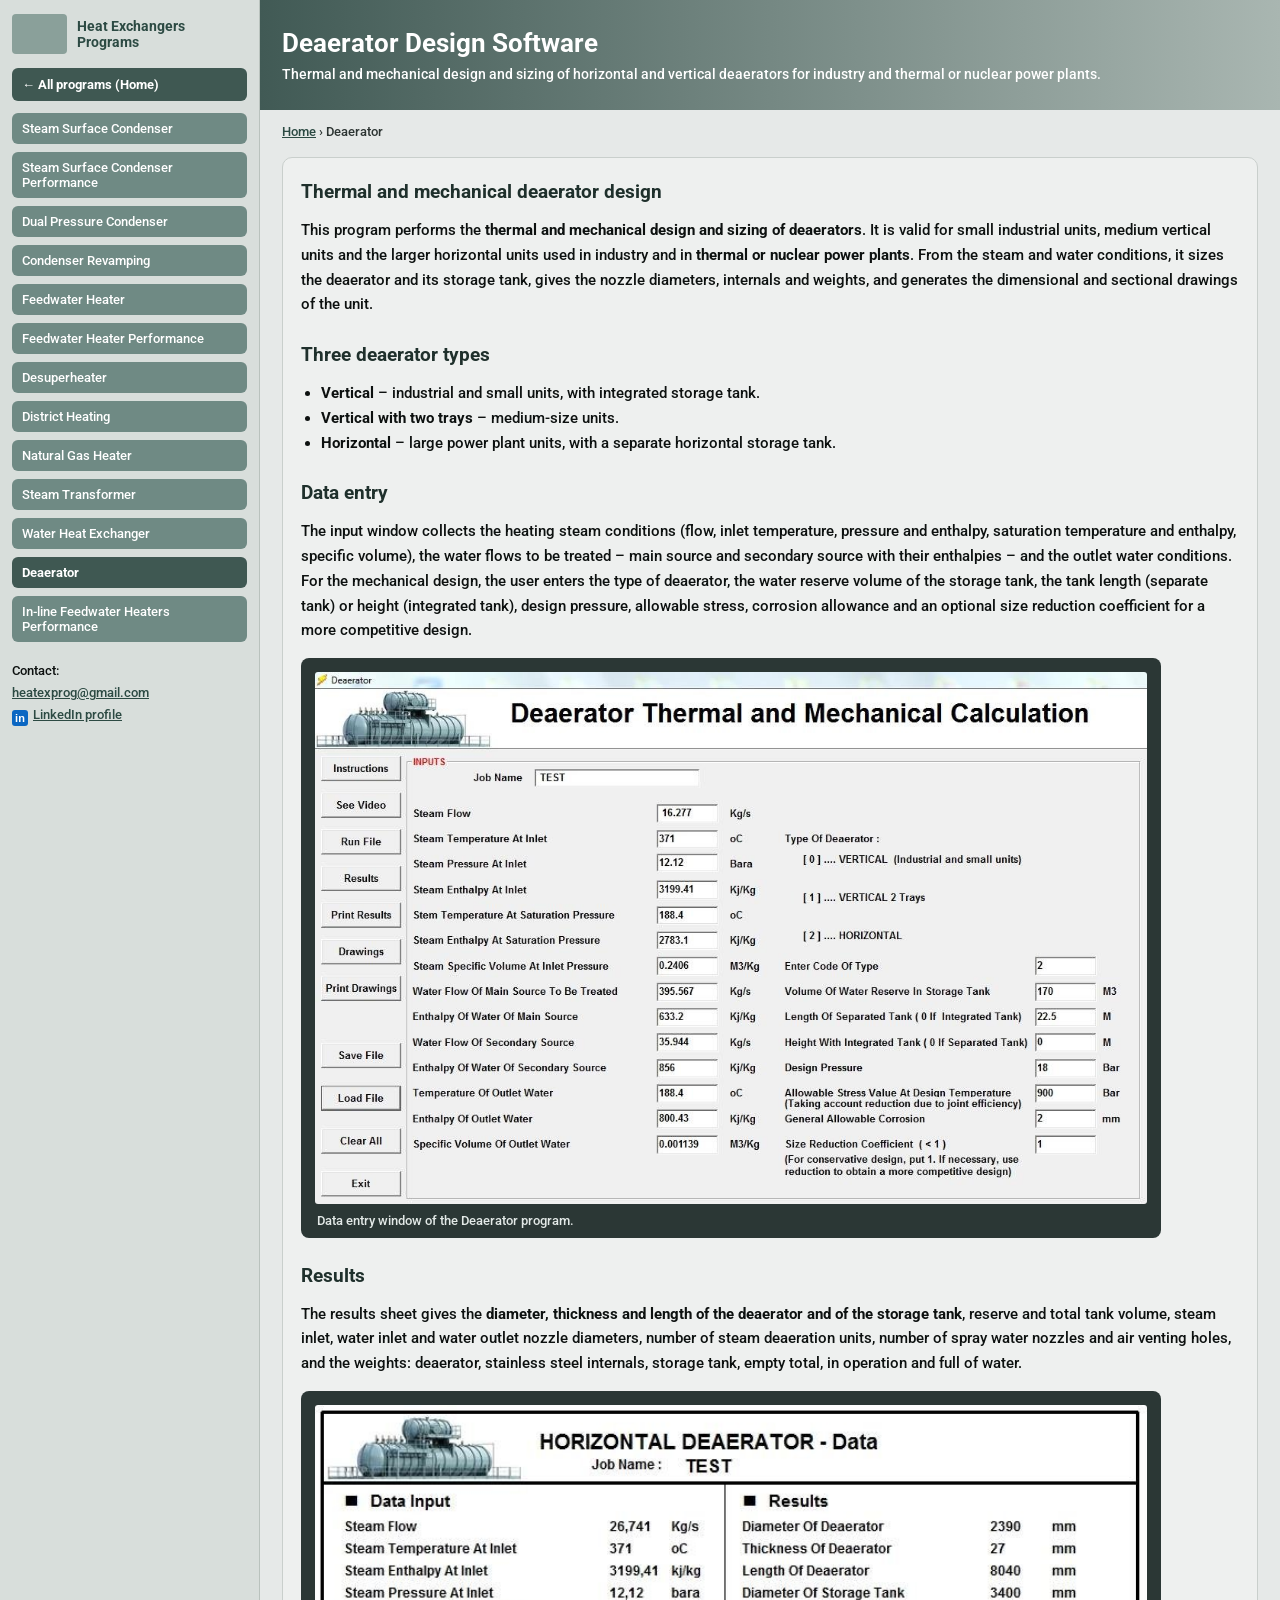
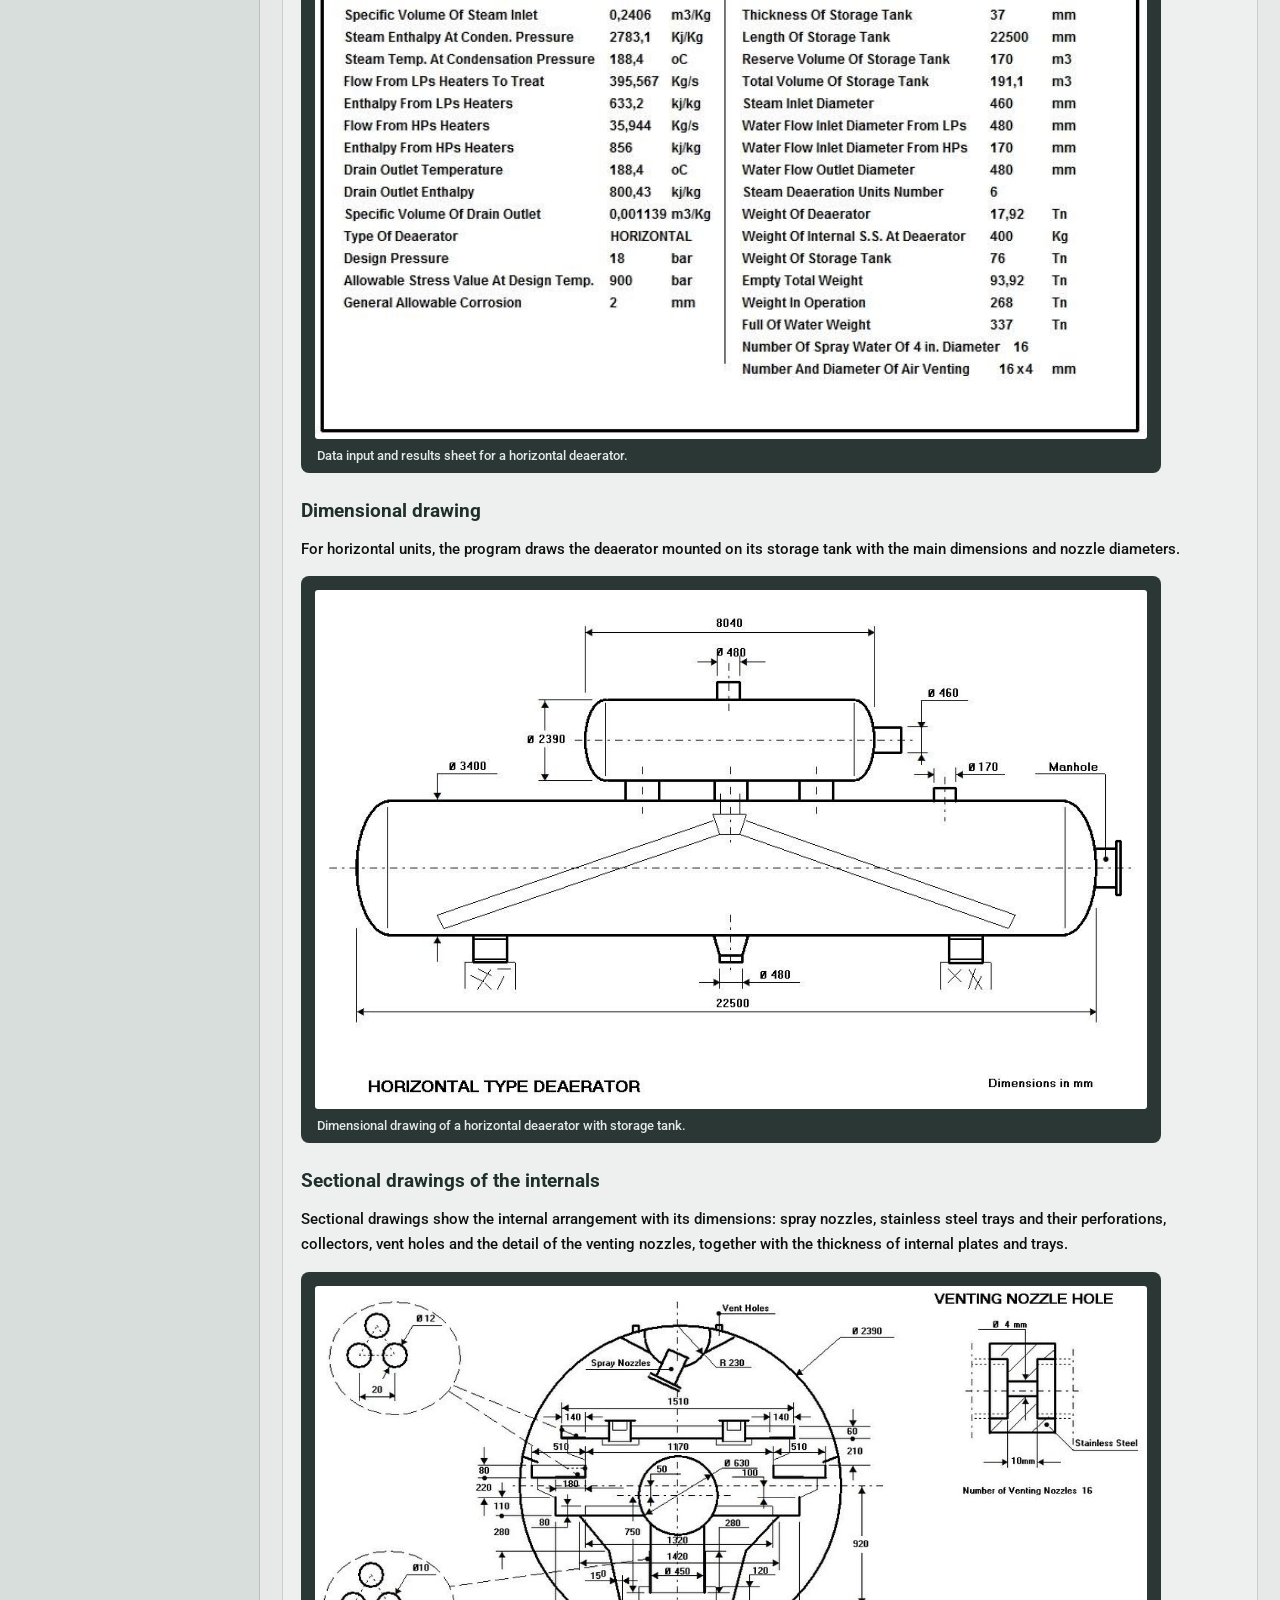
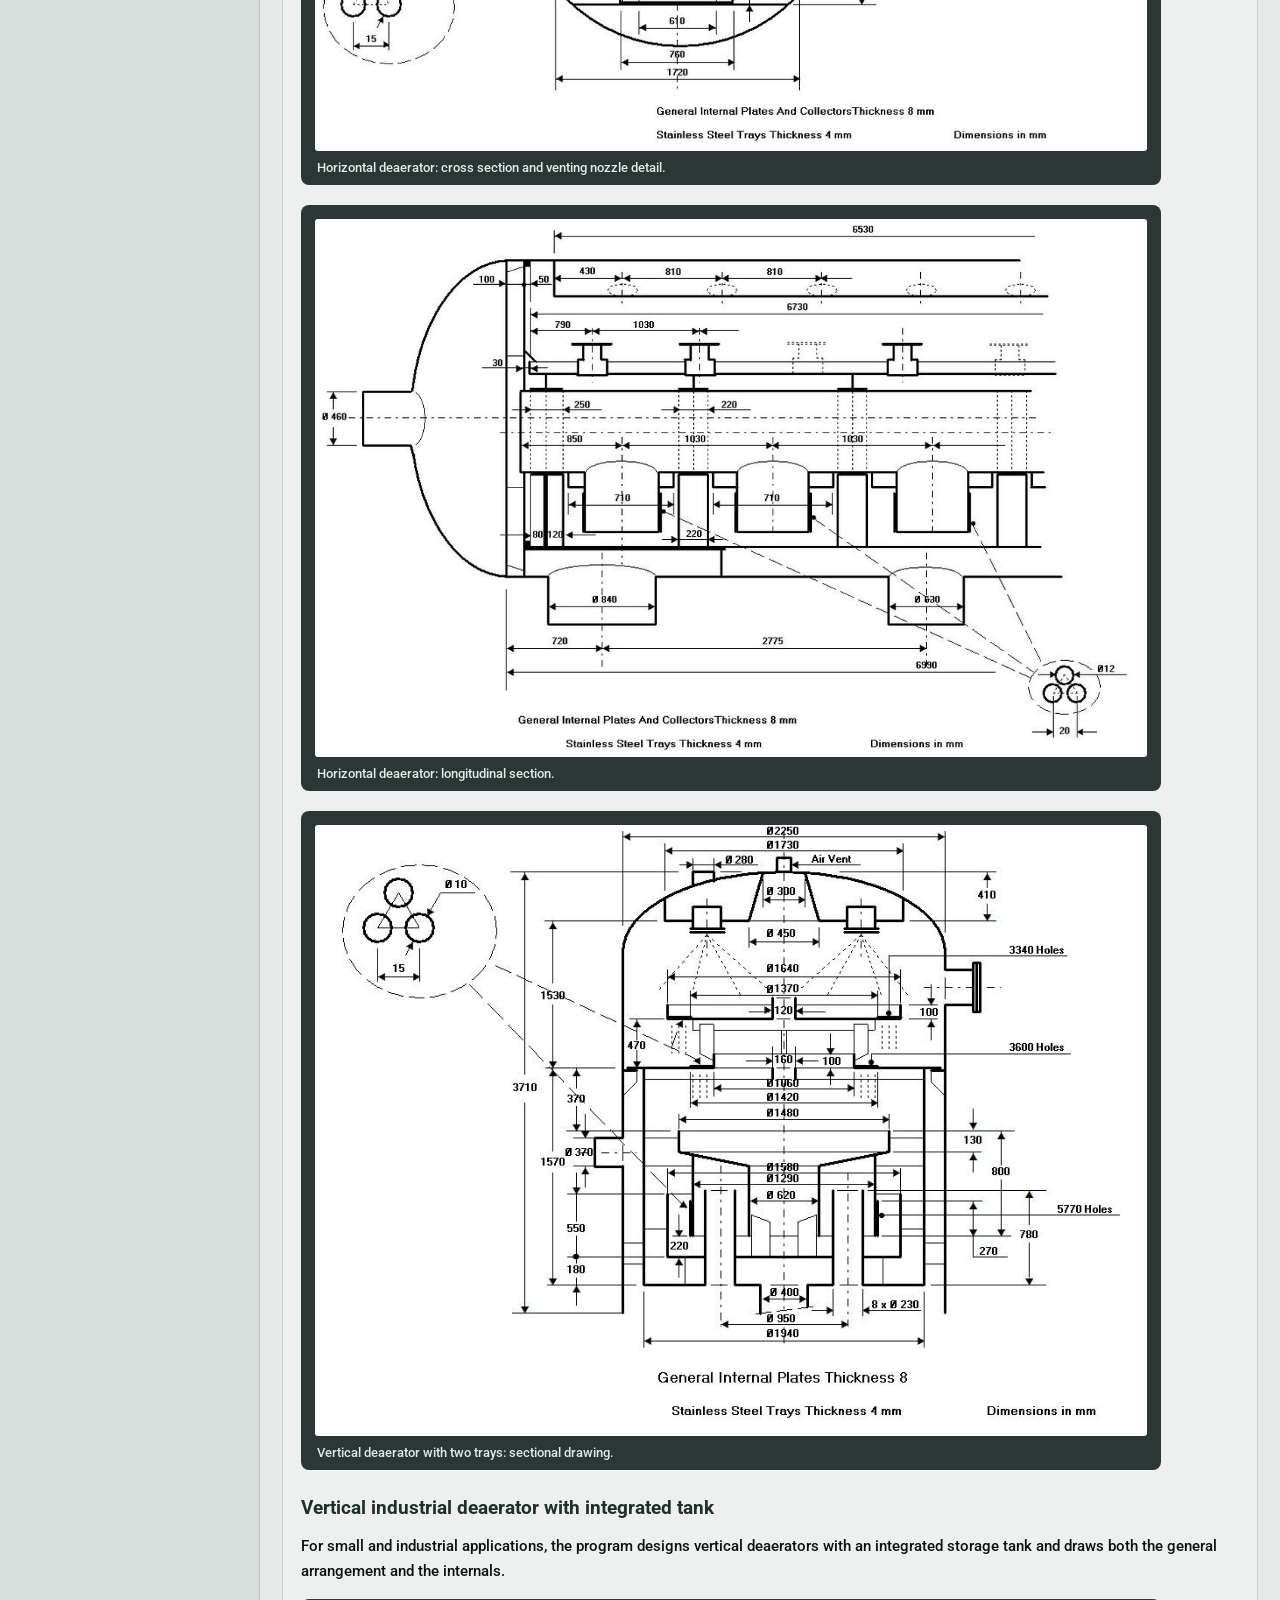
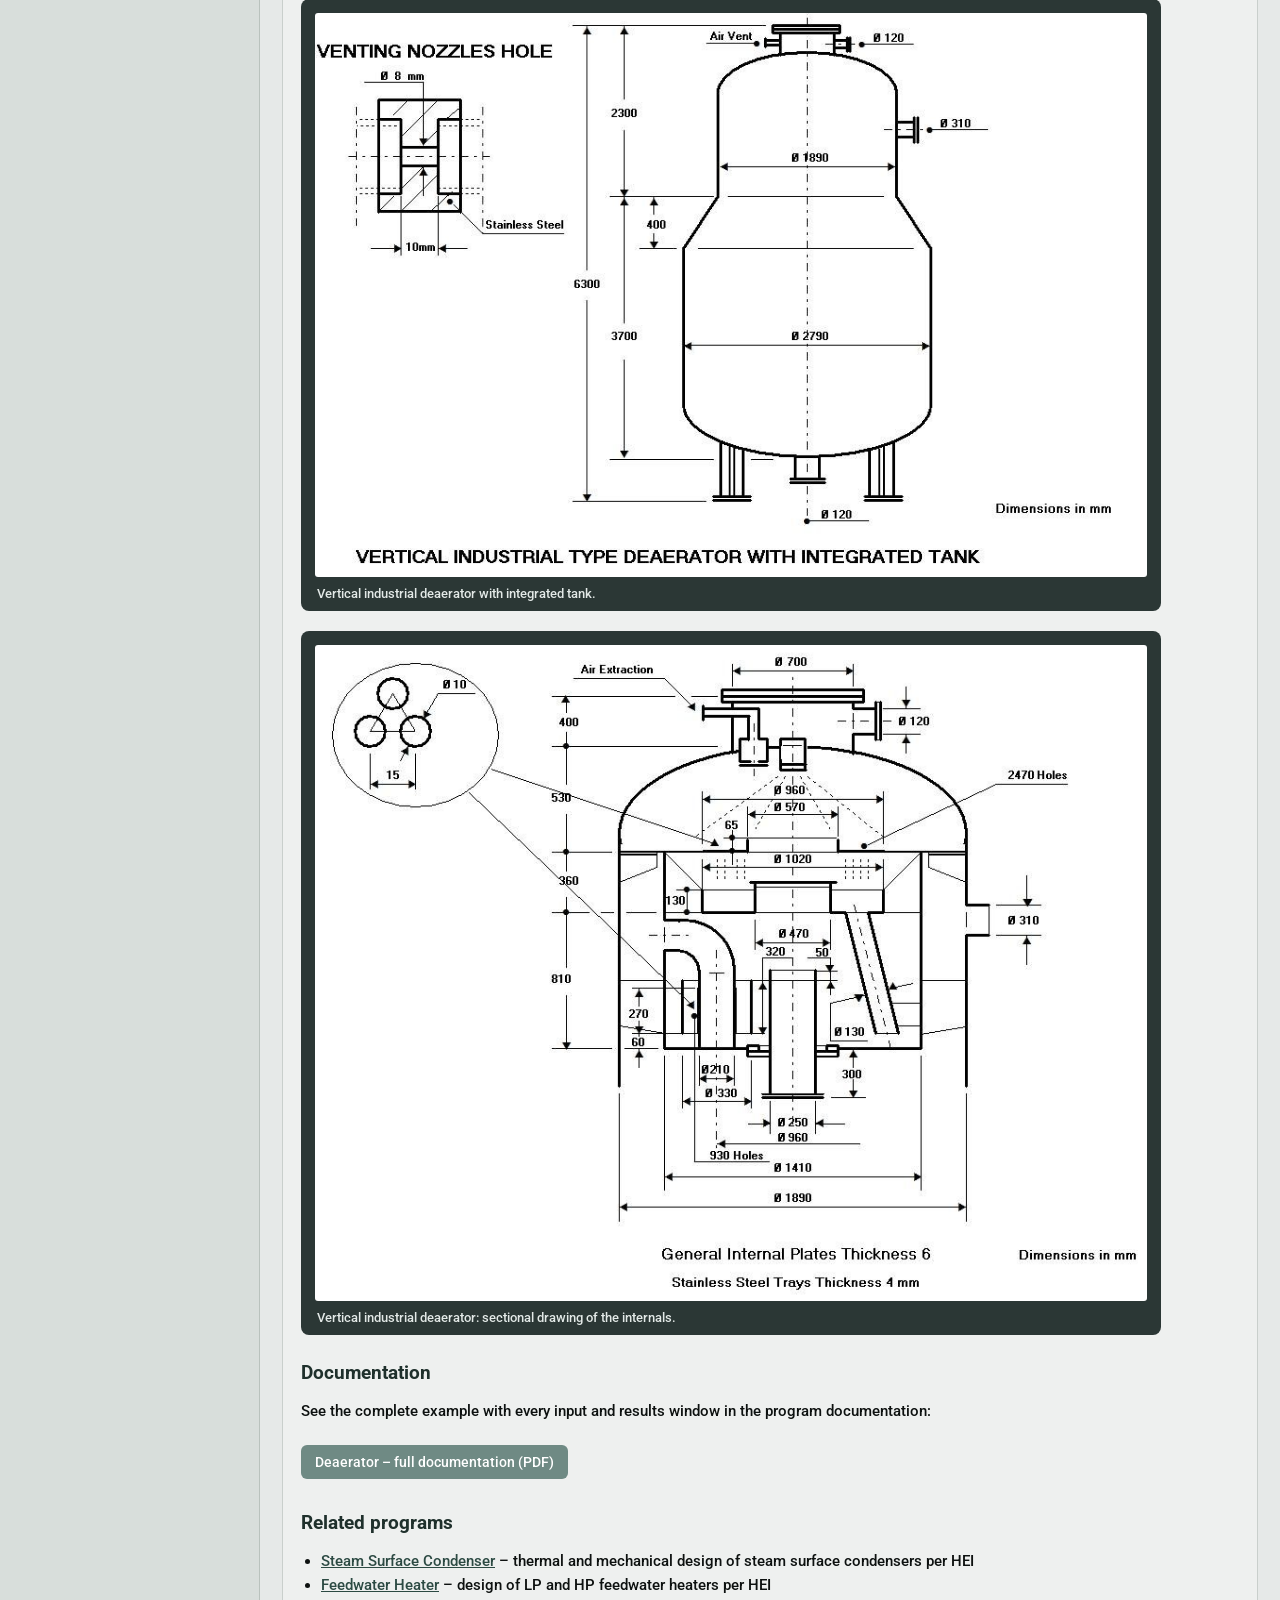
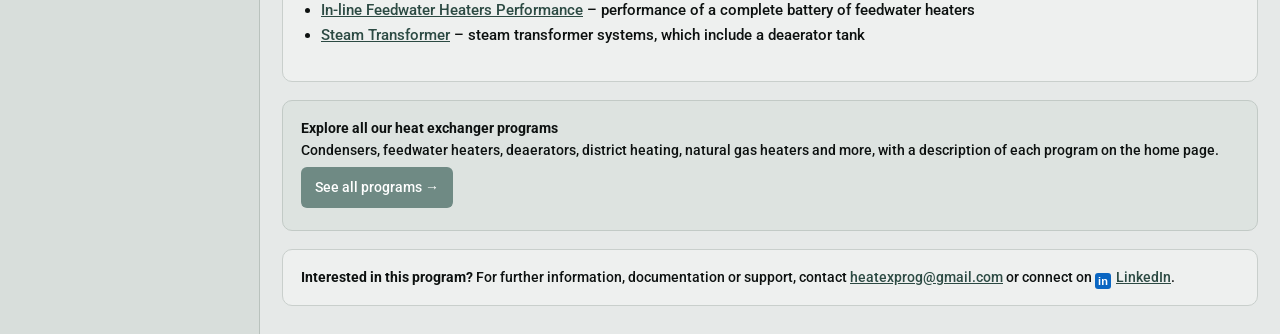
==== commit c5c91b42: "Add program pages for the remaining 11 programs Each program now has its own page with the same layo" ====
--- a/deaerator-design-software.html
+++ b/deaerator-design-software.html
@@ -74,18 +74,18 @@
 
       <nav class="menu" aria-label="Programs">
         <a class="item" href="steam-surface-condenser-design-software.html">Steam Surface Condenser</a>
-        <a class="item" href="pdfs/Steam Surface Condenser Perfomance.pdf" target="_blank">Steam Surface Condenser Performance</a>
-        <a class="item" href="pdfs/Dual Pressure Condenser.pdf" target="_blank">Dual Pressure Condenser</a>
-        <a class="item" href="pdfs/Condenser Revamping.pdf" target="_blank">Condenser Revamping</a>
-        <a class="item" href="pdfs/Feedwater Heater.pdf" target="_blank">Feedwater Heater</a>
-        <a class="item" href="pdfs/Feedwater Heater Performance.pdf" target="_blank">Feedwater Heater Performance</a>
-        <a class="item" href="pdfs/Desuperheater.pdf" target="_blank">Desuperheater</a>
-        <a class="item" href="pdfs/District Heating.pdf" target="_blank">District Heating</a>
-        <a class="item" href="pdfs/Natural Gas Heater.pdf" target="_blank">Natural Gas Heater</a>
-        <a class="item" href="pdfs/Steam Transformer.pdf" target="_blank">Steam Transformer</a>
-        <a class="item" href="pdfs/Water Heat Exchanger.pdf" target="_blank">Water Heat Exchanger</a>
+        <a class="item" href="steam-surface-condenser-performance-software.html">Steam Surface Condenser Performance</a>
+        <a class="item" href="dual-pressure-condenser-design-software.html">Dual Pressure Condenser</a>
+        <a class="item" href="condenser-revamping-software.html">Condenser Revamping</a>
+        <a class="item" href="feedwater-heater-design-software.html">Feedwater Heater</a>
+        <a class="item" href="feedwater-heater-performance-software.html">Feedwater Heater Performance</a>
+        <a class="item" href="desuperheater-design-software.html">Desuperheater</a>
+        <a class="item" href="district-heating-heater-design-software.html">District Heating</a>
+        <a class="item" href="natural-gas-heater-design-software.html">Natural Gas Heater</a>
+        <a class="item" href="steam-transformer-design-software.html">Steam Transformer</a>
+        <a class="item" href="water-heat-exchanger-design-software.html">Water Heat Exchanger</a>
         <a class="item active" href="deaerator-design-software.html" aria-current="page">Deaerator</a>
-        <a class="item" href="pdfs/In-line Feedwater Heaters Performance.pdf" target="_blank">In-line Feedwater Heaters Performance</a>
+        <a class="item" href="inline-feedwater-heaters-performance-software.html">In-line Feedwater Heaters Performance</a>
       </nav>
 
       <div class="sidebar-contact">
@@ -170,8 +170,9 @@
         <h2>Related programs</h2>
         <ul>
           <li><a href="steam-surface-condenser-design-software.html">Steam Surface Condenser</a> &ndash; thermal and mechanical design of steam surface condensers per HEI</li>
-          <li><a href="pdfs/Feedwater Heater.pdf" target="_blank">Feedwater Heater</a> &ndash; design of LP and HP feedwater heaters per HEI</li>
-          <li><a href="pdfs/In-line Feedwater Heaters Performance.pdf" target="_blank">In-line Feedwater Heaters Performance</a> &ndash; performance of a complete battery of feedwater heaters</li>
+          <li><a href="feedwater-heater-design-software.html">Feedwater Heater</a> &ndash; design of LP and HP feedwater heaters per HEI</li>
+          <li><a href="inline-feedwater-heaters-performance-software.html">In-line Feedwater Heaters Performance</a> &ndash; performance of a complete battery of feedwater heaters</li>
+          <li><a href="steam-transformer-design-software.html">Steam Transformer</a> &ndash; steam transformer systems, which include a deaerator tank</li>
         </ul>
       </section>
 
